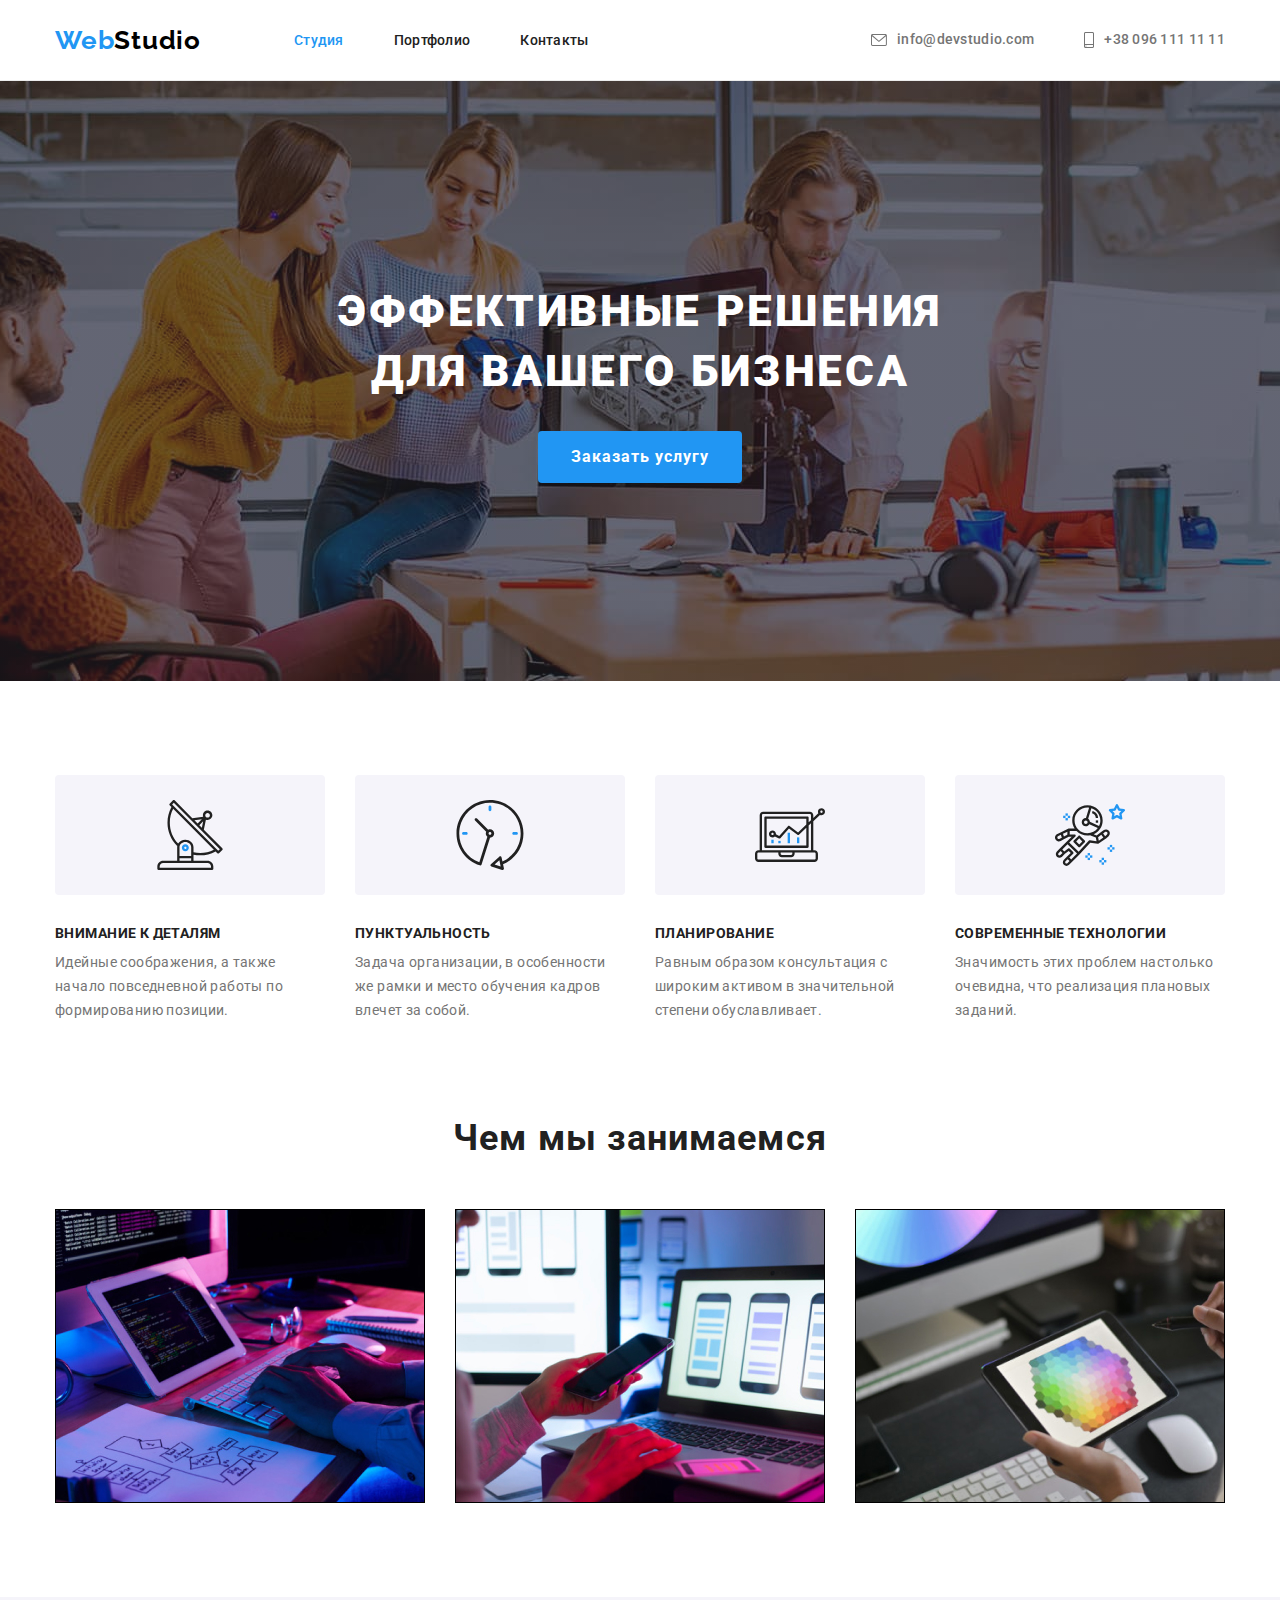
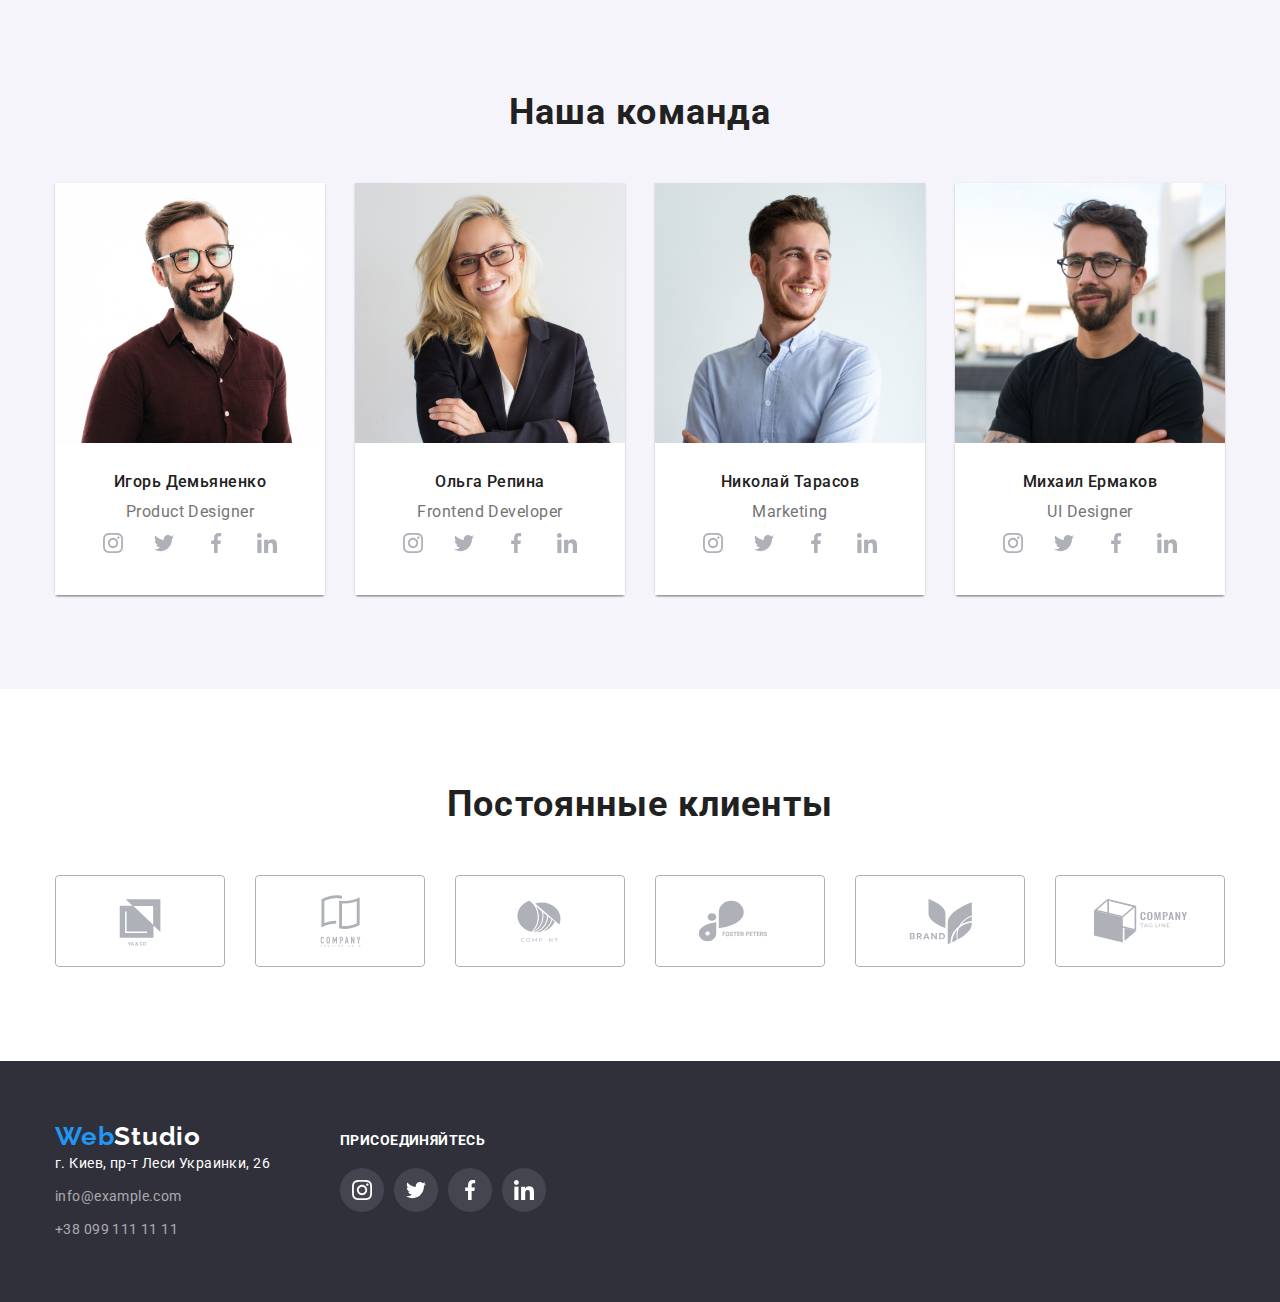
==== index.html @ e2eb5a74 "+" ====
<!DOCTYPE html>
<html lang="ru">
  <head>
    <meta charset="UTF-8" />
    <meta http-equiv="X-UA-Compatible" content="IE=edge" />
    <meta name="viewport" content="width=device-width, initial-scale=1.0" />
    <title>Вебстудио</title>
    <link rel="preconnect" href="https://fonts.gstatic.com" />
    <link
      href="https://fonts.googleapis.com/css2?family=Raleway:wght@700&family=Roboto:wght@400;500;700;900&display=swap"
      rel="stylesheet"
    />
<link rel="stylesheet" href="https://cdnjs.cloudflare.com/ajax/libs/modern-normalize/1.0.0/modern-normalize.min.css" />
    <link rel="stylesheet" href="./css/styles.css" />
  </head>
  <body>
    <!--HEADER-->
    <header class="header">
      <div class="container page-header">
      <nav class="nav">
        <a class="logo-link link" href="./index.html"><span>Web</span>Studio</a>
        <ul class="site-nav list">
          <li class="item">
            <a class="site-nav-link link current" href="./index.html">Студия</a>
          </li>
          <li class="item">
            <a class="site-nav-link link" href="./portpholio.html">Портфолио</a>
          </li>
          <li class="item">
            <a class="site-nav-link link" href="">Контакты</a>
          </li>
        </ul>
      </nav>
      <ul class="site-contacts list">
        <li class="item">
          <a class="mail-link link" href="mailto:info@devstudio.com"
            >
            <svg class="icon-header" width="16" height="12" path fill="#757575">
              <use href="./Image/symbol-defs.svg#icon-envelope"></use>
            </svg>
            info@devstudio.com</a
          >
        </li>
        <li class="item">
          <a class="tel-link link" href="tel:+380961111111"
            >
            <svg class="icon-header" width="10" height="16" path fill="#757575">
              <use href="./Image/symbol-defs.svg#icon-smartphone"></use>
            </svg>
            +38 096 111 11 11</a
          >
        </li>
      </ul>
    </div>
    </header>
    <main>
      <!--HERO-->
      <section class="hero">
         <div class="container">
          <h1 class="hero-title">Эффективные решения <br> для вашего бизнеса</h1>
          <button class="modal-btn" type="button">Заказать услугу</button>
        </div>
     </section>


      <!--FEATURES-->
      <section class="features">
        <div class="container">
        <h2 class="visually-hidden">особенности</h2>
        <ul class="features-description list">
          <li class="features-item">
            <div class="fs-icon-bcgr">
              <svg class="fs-icon" width="70" height="70">
                <use href="./Image/symbol-defs.svg#icon-antenna"></use>
              </svg>
            </div>
            <h3 class="features-title">Внимание к деталям</h3>
            <p class="description">
              Идейные соображения, а также начало повседневной работы по
              формированию позиции.
            </p>
          </li>
          <li class="features-item">
            <div class="fs-icon-bcgr">
              <svg class="fs-icon" width="70" height="70">
                <use href="./Image/symbol-defs.svg#icon-clock"></use>
              </svg>
            </div>
            <h3 class="features-title">Пунктуальность</h3>
            <p class="description">
              Задача организации, в особенности же рамки и место обучения кадров
              влечет за собой.
            </p>
          </li>
          <li class="features-item">
            <div class="fs-icon-bcgr">
              <svg class="fs-icon" width="70" height="70">
                <use href="./Image/symbol-defs.svg#icon-diagram"></use>
              </svg>
            </div>
            <h3 class="features-title">Планирование</h3>
            <p class="description">
              Равным образом консультация с широким активом в значительной
              степени обуславливает.
            </p>
          </li>
          <li class="features-item">
            <div class="fs-icon-bcgr">
              <svg class="fs-icon" width="70" height="70">
                <use href="./Image/symbol-defs.svg#icon-astronaut"></use>
              </svg>
            </div>
            <h3 class="features-title">Современные технологии</h3>
            <p class="description">
              Значимость этих проблем настолько очевидна, что реализация
              плановых заданий.
            </p>
          </li>
        </ul>
        </div>
      </section>
      <!--WHAT ARE WE DOING-->
      <section class="what-are-we-doing">
        <div class="container">
        <h2 class="what-are-we-doing-title title">Чем мы занимаемся</h2>
        <ul class="doing-img-list list">
          <li class="doing-item">
            <img
              src="./Image/Chem-mu-zanimajemsia/img.jpg"
              alt="создание структуры"
              width="370"
              height="294"
            />
          </li>
          <li class="doing-item">
            <img
              src="./Image/Chem-mu-zanimajemsia/img-1.jpg"
              alt="визуализация"
              width="370"
              height="294"
            />
          </li>
          <li class="doing-item">
            <img
              src="./Image/Chem-mu-zanimajemsia/img-2.jpg"
              alt="выбор цветовой гаммы"
              width="370"
              height="294"
            />
          </li>
        </ul>
        </div>
      </section>
      <!--OUR TEAM-->
      <section class="our-team section">
        <div class="container">
        <h2 class="our-team-title title">Наша команда</h2>
        <ul class="our-team-photo list">
          <li class="team-item">
            <img
              src="./Image/Our-team/demijanenko.jpg"
              alt="дизайнер продуктов"
              width="270"
              height="260"
            />
            <div class="our-team-box">
            <h3 class="our-team-name-title">Игорь Демьяненко</h3>
            <p class="our-team-function" lang="en">Product Designer</p>
            <ul class="team-social-list list">
              <li class="list">
                <a class="team-social-bcgr" href="#">
                  <svg class="team-social" width="20" height="20">
                    <use href="./Image/symbol-defs.svg#icon-instagram"></use>
                  </svg>
                </a>
              </li>
              <li class="list">
                <a class="team-social-bcgr" href="#">
                  <svg class="team-social" width="20" height="20">
                    <use href="./Image/symbol-defs.svg#icon-twitter"></use>
                  </svg>
                </a>
              </li>
              <li class="list">
                <a class="team-social-bcgr" href="#">
                  <svg class="team-social" width="20" height="20">
                    <use href="./Image/symbol-defs.svg#icon-facebook"></use>
                  </svg>
                </a>
              </li>
              <li class="list">
                <a class="team-social-bcgr" href="#">
                  <svg class="team-social" width="20" height="20">
                    <use href="./Image/symbol-defs.svg#icon-linkedin"></use>
                  </svg>
                </a>
              </li>
            </ul>
            </div>
          </li>
          <li class="team-item">
            <img
              src="./Image/Our-team/repina.jpg"
              alt="фронтенд-разработчик"
              width="270"
              height="260"
            />
            <div class="our-team-box">
             <h3 class="our-team-name-title">Ольга Репина</h3>
             <p class="our-team-function" lang="en">Frontend Developer</p>
             <ul class="team-social-list list">
              <li class="list">
                <a class="team-social-bcgr" href="#">
                  <svg class="team-social" width="20" height="20">
                    <use href="./Image/symbol-defs.svg#icon-instagram"></use>
                  </svg>
                </a>
              </li>
              <li class="list">
                <a class="team-social-bcgr" href="#">
                  <svg class="team-social" width="20" height="20">
                    <use href="./Image/symbol-defs.svg#icon-twitter"></use>
                  </svg>
                </a>
              </li>
              <li class="list">
                <a class="team-social-bcgr" href="#">
                  <svg class="team-social" width="20" height="20">
                    <use href="./Image/symbol-defs.svg#icon-facebook"></use>
                  </svg>
                </a>
              </li>
              <li class="list">
                <a class="team-social-bcgr" href="#">
                  <svg class="team-social" width="20" height="20">
                    <use href="./Image/symbol-defs.svg#icon-linkedin"></use>
                  </svg>
                </a>
              </li>
            </ul>
            </div>
          </li>
          <li class="team-item">
            <img
              src="./Image/Our-team/tarasov.jpg"
              alt="маркетолог"
              width="270"
              height="260"
            />
            <div class="our-team-box">
            <h3 class="our-team-name-title">Николай Тарасов</h3>
            <p class="our-team-function" lang="en">Marketing</p>
            <ul class="team-social-list list">
              <li class="list">
                <a class="team-social-bcgr" href="#">
                  <svg class="team-social" width="20" height="20">
                    <use href="./Image/symbol-defs.svg#icon-instagram"></use>
                  </svg>
                </a>
              </li>
              <li class="list">
                <a class="team-social-bcgr" href="#">
                  <svg class="team-social" width="20" height="20">
                    <use href="./Image/symbol-defs.svg#icon-twitter"></use>
                  </svg>
                </a>
              </li>
              <li class="list">
                <a class="team-social-bcgr" href="#">
                  <svg class="team-social" width="20" height="20">
                    <use href="./Image/symbol-defs.svg#icon-facebook"></use>
                  </svg>
                </a>
              </li>
              <li class="list">
                <a class="team-social-bcgr" href="#">
                  <svg class="team-social" width="20" height="20">
                    <use href="./Image/symbol-defs.svg#icon-linkedin"></use>
                  </svg>
                </a>
              </li>
            </ul>
             </div>
          </li>
          <li class="team-item">
            <img
              src="./Image/Our-team/jermakov.jpg"
              alt="дизайнер пользовательского интерфейса"
              width="270"
              height="260"
            />
            <div class="our-team-box">
            <h3 class="our-team-name-title">Михаил Ермаков</h3>
            <p class="our-team-function" lang="en">UI Designer</p>
            <ul class="team-social-list list">
              <li class="list">
                <a class="team-social-bcgr" href="#">
                  <svg class="team-social" width="20" height="20">
                    <use href="./Image/symbol-defs.svg#icon-instagram"></use>
                  </svg>
                </a>
              </li>
              <li class="list">
                <a class="team-social-bcgr" href="#">
                  <svg class="team-social" width="20" height="20">
                    <use href="./Image/symbol-defs.svg#icon-twitter"></use>
                  </svg>
                </a>
              </li>
              <li class="list">
                <a class="team-social-bcgr" href="#">
                  <svg class="team-social" width="20" height="20">
                    <use href="./Image/symbol-defs.svg#icon-facebook"></use>
                  </svg>
                </a>
              </li>
              <li class="list">
                <a class="team-social-bcgr" href="#">
                  <svg class="team-social" width="20" height="20">
                    <use href="./Image/symbol-defs.svg#icon-linkedin"></use>
                  </svg>
                </a>
              </li>
            </ul>
            </div>
          </li>
        </ul>
        </div>
      </section>
      <!--OUR CLIENTS-->
      <section class="our-clients section">
        <div class="container">
          <h2 class="our-clients-title title">Постоянные клиенты</h2>
          <ul class="our-clients-list list">
            <li class="item">
              <a class="clients-icon" href="#">
              <svg class="clients-logo-icon" width="106" height="60">
                <use href="./Image/symbol-defs.svg#icon-yaco"></use>
              </svg>
            </a>
          </li>
            <li class="item">
              <a class="clients-icon" href="#">      
              <svg class="clients-logo-icon" width="106" height="60">
                <use href="./Image/symbol-defs.svg#icon-tagline"></use>
            </svg>
          </a>
          </li>
            <li class="item">
              <a class="clients-icon" href="#">
              <svg class="clients-logo-icon" width="106" height="60">
                <use href="./Image/symbol-defs.svg#icon-company"></use>
              </svg>
            </a>
          </li>
            <li class="item">
              <a class="clients-icon" href="#">
              <svg class="clients-logo-icon" width="106" height="60">
                <use href="./Image/symbol-defs.svg#icon-foster"></use>
              </svg>
            </a>
          </li>
            <li class="item">
              <a class="clients-icon" href="#">
              <svg class="clients-logo-icon" width="106" height="60">
                <use href="./Image/symbol-defs.svg#icon-brand"></use>
              </svg>
            </a>
          </li>
            <li class="item">
              <a class="clients-icon" href="#">
              <svg class="clients-logo-icon" width="106" height="60">
                <use href="./Image/symbol-defs.svg#icon-teg-line"></use>
              </svg>
            </a>
          </li>
          </ul>
        </div>

      </section>
    </main>
    <!--FOOTER-->
    <footer class="footer">
      <div class="container page-footer">
        <div class="address">
         <a class="footer-logo-link link" href="#"><span>Web</span>Studio</a>
         <address>
          <ul class="footer-list list">
             <li class="footer-item">
               <a
               class="maps-link link"
               href="https://goo.gl/maps/UerMA54G5MHHB5A19"
               target="_blank"
               rel="noopener noreferrer"
               >г. Киев, пр-т Леси Украинки, 26</a
              >
             </li>
              <li class="footer-item">
                <a class="footer-mail-link link" href="mailto:info@example.com"
                >info@example.com</a
                >
            </li>
                <li class="footer-item">
                <a class="footer-tel-link link" href="tel:+380991111111"
                >+38 099 111 11 11</a
                >
            </li>
          </ul>
       </address>
        </div>

         <div class="pluse">
           <h3 class="social-list-title">присоединяйтесь</h3>
           <ul class="footer-social-list list">
             <li class="footer-icon-item">
               <a class="fr-icon-bcgr" href="#">
                 <svg class="fr-icons" width="20" height="20">
                   <use href="./Image/symbol-defs.svg#icon-instagram"></use>
                 </svg>
               </a>
             </li>
             <li class="footer-icon-item">
               <a class="fr-icon-bcgr" href="#">
                 <svg class="fr-icons" width="20" height="20">
                   <use href="./Image/symbol-defs.svg#icon-twitter"></use>
                 </svg>
               </a>
             </li>
             <li class="footer-icon-item">
               <a class="fr-icon-bcgr" href="#">
                 <svg class="fr-icons" width="20" height="20">
                   <use href="./Image/symbol-defs.svg#icon-facebook"></use>
                 </svg>
               </a>
             </li>
             <li class="footer-icon-item">
               <a class="fr-icon-bcgr" href="#">
                 <svg class="fr-icons" width="20" height="20">
                 <use href="./Image/symbol-defs.svg#icon-linkedin"></use>
               </svg>
             </a>
             </li>
           </ul>
         </div>

       </div>
   </footer>
  </body>
</html>
---- css/styles.css ----
/*==цвет основного текста #212121==*/
/*==вторичный цвет текста #757575==*/
/*==белый #FFFFFF==*/
/*==акцент #2196F3===*/
/*==текст с прозрачностью rgba(255, 255, 255, 0.6)==*/
/*==вторичный цвет фона #F5F4FA==*/
/*==вторичный цвет фона фильтра портфолио #EEEEEE==*/
/*==основной фон #E5E5E5==*/
/*==тёмный фон #2f303a==*/

:root {
  --primary-text-color: #212121;
  --text-color: #757575;
  --white-text-color: #ffffff;
  --accent-color: #2196f3;
  --transparent-text-color: rgba(255, 255, 255, 0.6);
  --secondary-background: #f5f4fa;
  --primary-background: #e5e5e5;
  --background-black: #2f303a;
  --background-white: #ffffff;
  --backgraund-social-link: rgba(255, 255, 255, 0.1);
}
*,
*::before,
*::after {
  box-sizing: border-box;
}
.list {
  padding: 0; 
  margin: 0;
  list-style: none;
}
.link {
  text-decoration: none;
}
h1, h2, h3, p {
  margin-top: 0;
  margin-bottom: 0;
}
img {
  display: block;
}
body {
  font-family: "Roboto", "Raleway", sans-serif;
  color: var(--primary-text-color);
  background-color: var(--white-text-color);
}
.container {
  width: 1200px;
  padding-left: 15px;
  padding-right: 15px;

  margin-left: auto;
  margin-right: auto;
 /* outline: 2px solid tomato;*/
}
.section {
  padding-top: 94px;
  padding-bottom: 94px;
}
.title {
  margin-bottom: 50px;
}
/*===========COMPONENTS==========*/
.visually-hidden {
  position: absolute;
  width: 1px;
  height: 1px;
  margin: -1px;
  border: 0;
  padding: 0;
  white-space: nowrap;
  clip-path: inset(100%);
  clip: rect(0 0 0 0);
  overflow: hidden;
}

/*===========END COMPONENTS==========*/

/*===========HEADER==========*/
.header {
 border-bottom: 1px solid #ECECEC;  
}
.page-header {
  /*outline: 1px solid tomato;*/
  display: flex;
  align-items: center;

}
/*nav*/
.nav {
  display: flex;
  align-items: center;
}

.logo-link {
  font-family: "Raleway", sans-serif;
  font-weight: 700;
  font-size: 26px;
  line-height: 1.192;
  letter-spacing: 0.03em;
  color: #000000;
}
.logo-link > span {
  color: #2196f3;
}
.site-nav-link {
  display: block;
  padding-top: 32px;
  padding-bottom: 32px;
}
.site-nav .item + .item {
  margin-left: 50px;
}

.site-nav .link.current {
  color: var(--accent-color);
}
.site-nav {
  display: flex;
  align-items: center;
  margin-left: 93px;

  font-weight: 500;
  font-size: 14px;
  line-height: 1.143;
  letter-spacing: 0.02em;
}
.site-nav-link {
  color: var(--primary-text-color);
}

/* SITE CONTACTS*/
.site-contacts {
  display: flex;
  margin-left: auto;
}
.site-contacts .link {
  padding-top: 32px;
  padding-bottom: 32px;
}
.site-contacts .item + .item {
  margin-left: 50px;
}
.mail-link,
.tel-link {
  display: flex;
  justify-content: center;
  align-items: center;

  font-weight: 500;
  font-size: 14px;
  line-height: 1.14;
  letter-spacing: 0.02em;
  color: var(--text-color);
}

.tel-link:hover,
.tel-link:focus {
  color: var(--accent-color);
}
.mail-link:hover,
.mail-link:focus {
  color: var(--accent-color);
}
.icon-header {
  margin-right: 10px;
}
.icon-header:hover,
.icon-header:focus {
  fill: var(--accent-color);
}
/*===========END HEADER==========*/
/*===========HERO==========*/
.hero {
  padding-top: 200px;
  padding-bottom: 200px;
  text-align: center;
  max-width: 1600px;
  height: 600px;
  margin-left: auto;
  margin-right: auto;
background-image: linear-gradient(rgba(47, 48, 58, 0.4), rgba(47, 48, 58, 0.4)), url(../Image/hero-sq.jpg);
  background-repeat: no-repeat;
  background-position: center;
  background-size: cover;
  background-color: #C4C4C4;
  /*outline: 1px solid greenyellow;*/
}
.hero-title {
  margin-top: 0;  
  margin-bottom: 30px;

  color: var(--white-text-color);
  font-weight: 900;
  font-size: 44px;
  line-height: 1.364;
  letter-spacing: 0.06em;
  text-transform: uppercase;

  /*background-color: tomato;*/
}

.modal-btn {
  display: inline-block;
  border: 1px solid transparent;
  border-radius: 4px;
  padding: 10px 32px;
  min-width: 200px;
  color: var(--white-text-color);
  background-color: #2196f3;

  font-weight: 700;
  font-size: 16px;
  line-height: 1.875;
  letter-spacing: 0.06em;
  cursor: pointer;
  text-align: center;
}
.modal-btn:hover,
.modal-btn:focus {
  color: var(--white-text-color);
  background-color: #188ce8;
}
/*
.overlay {
  height: 600px;
  outline: 1px solid greenyellow;
}*/
/*===========END HERO==========*/
/*===========FEATURES==========*/
.features {
  padding-top: 94px;
  padding-bottom: 94px;
}
.features-title {
  margin-top: 0;
  margin-bottom: 10px;
  font-size: 14px;
  line-height: 1.143;
  letter-spacing: 0.03em;
  color: var(--primary-text-color);
  text-transform: uppercase;
}
.description {
  margin-top: 0;
  margin-bottom: 0;
  font-size: 14px;
  line-height: 1.714;
  letter-spacing: 0.03em;
  color: var(--text-color);
}
.features-description {
  display: flex;
  flex-wrap: wrap;
  margin-left: -30px;
}
.features-item {
  margin-left: 30px;
  flex-basis: calc((100% - 120px) / 4);
}
.fs-icon-bcgr {
  display: flex;
  padding: 25px 100px;
  margin-bottom: 30px;
  /*outline: 1px solid red;*/
  background-color:  var(--secondary-background);
  border-radius: 4px;
}
.fs-icon {
  justify-content: center;
  align-items: center;
}
/*===========END FEATURES==========*/
/*===========WHAT ARE WE DOING===========*/
.what-are-we-doing {
  padding-bottom: 94px;
}
.what-are-we-doing-title {
  font-size: 36px;
  line-height: 1.167;
  letter-spacing: 0.03em;
  text-align: center;
  color: var(--primary-text-color);
}
.doing-img-list {
  display: flex;
  flex-wrap: wrap;
  margin-left: -30px;
  margin-top: -30px;
}
.doing-item {
  margin-left: 30px;
  margin-top: 30px;
}
/*===========END WHAT ARE WE DOING===========*/
/*===========OUR TEAM==========*/
.our-team {
  padding-top: 94px;
  padding-bottom: 94px;
  background: var(--secondary-background);
}
.our-team-title {
  font-size: 36px;
  line-height: 1.167;
  letter-spacing: 0.03em;
  text-align: center;

  color: var(--primary-text-color);
}
.our-team-name-title {
  margin-bottom: 10px;

  font-weight: 500;
  font-size: 16px;
  line-height: 1.186;
  letter-spacing: 0.03em;
  text-align: center;
  color: var(--primary-text-color);
}
.our-team-function {
  font-size: 16px;
  line-height: 1.188;
  letter-spacing: 0.03em;
  text-align: center;
  color: var(--text-color);
}
.our-team-photo {
  display: flex;
  flex-wrap: wrap;
  margin-left: -30px;
  margin-top: -30px;
}
.team-item {
  flex-basis: calc((100% - 120px) / 4);
  margin-left: 30px;
  margin-top: 30px;

  border-right: 1px;
  border-bottom: 1px;
  border-left: 1px;
  box-shadow: 0px 1px 3px rgba(0, 0, 0, 0.12), 0px 1px 1px rgba(0, 0, 0, 0.14), 0px 2px 1px rgba(0, 0, 0, 0.2);
  border-radius: 0px 0px 4px 4px;
}
.our-team-box {
  padding-top: 30px;
  padding-bottom: 30px;
  padding-left: 36px;
  padding-right: 36px;

  background-color: var(--background-white);
}
.team-social-bcgr {
  display: flex;
  justify-content: center;
  align-items: center;
  width: 44px;
  height: 44px;
  border-radius: 50%;
  /*color: var(--backgraund-social-link);*/
}
.team-social-bcgr:hover,
.team-social-bcgr:focus {
  background-color: var(--accent-color);
}
.team-social {
fill: #AFB1B8;
}
.team-social:hover,
.team-social:focus {
  fill: var(--white-text-color);
}
.team-social-list {
  display: flex;
  justify-content: space-between;
  align-items: center;
}
/*===========END OUR TEAM==========*/
/*===========OUR CLIENTS==========*/
.our-clients-title {
font-size: 36px;
line-height: 1.167;
text-align: center;
letter-spacing: 0.03em;
color: var(--primary-text-color)
}
.our-clients-list {
  display: flex;
}
.our-clients-list .item + .item {
  margin-left: 30px;
}
.clients-icon {
  display: flex;
  justify-content: center;
  align-items: center;
  width: 170px;
  height: 92px;
 /* outline: 1px solid tomato;*/
  display: inline-block;
  padding: 16px 32px;

  border: 1px solid #AFB1B8;
  border-radius: 4px;
  box-sizing: border-box;
  fill: #afb1b8;
}
.clients-icon:hover,
.clients-icon:focus {
  border: 1px solid var(--accent-color);
}
.clients-logo-icon:hover,
.clients-logo-icon:focus {
  fill: var(--accent-color);
}
/*===========END OUR CLIENTS==========*/
/*===========FOOTER==========*/
.footer {
  display: flex;
  padding-top: 60px;
  padding-bottom: 60px; 
  background: var(--background-black);
}
.footer-list {
  font-style: normal;
}
.footer-list .footer-item + .footer-item {
  margin-top: 9px;
}
.page-footer {
  display: flex;
  align-items: baseline;
}
.pluse {
  margin-left: 70px;
  margin-right: auto;
  display: inline-block;
  /*outline: 1px solid red;*/
}
.footer-logo-link {
  margin-bottom: 20px;

  font-family: "Raleway", sans-serif;
  font-weight: 700;
  font-size: 26px;
  line-height: 1.192;
  letter-spacing: 0.03em;
  color: var(--white-text-color);
}
.footer-logo-link > span {
  color: #2196f3;
}
.maps-link {
  font-family: "Roboto", sans-serif;
  font-size: 14px;
  line-height: 1.714;
  letter-spacing: 0.03em;
  color: var(--white-text-color);
}
.footer-mail-link,
.footer-tel-link {
  font-size: 14px;
  line-height: 1.714;
  letter-spacing: 0.03em;
  color: var(--transparent-text-color);
}

.footer-social-list {
  display: flex;
}
.footer-social-list .footer-icon-item + .footer-icon-item {
  margin-left: 10px;
}
.social-list-title {
  margin-bottom: 20px;
font-weight: 700;
font-size: 14px;
line-height: 1.143;
letter-spacing: 0.03em;
color: var(--white-text-color);
text-transform: uppercase;
}

.fr-icon-bcgr {
  display: flex;
  justify-content: center;
  align-items: center;
  width: 44px;
  height: 44px;
  border-radius: 50%;
  background-color: var(--backgraund-social-link);

 /* outline: 1px solid rgb(0, 255, 64);*/
}
.fr-icon-bcgr:hover,
.fr-icon-bcgr:focus {
  background-color: var(--accent-color);
}
.fr-icons {
  fill: var(--white-text-color);
}


/*===========END FOOTER==========*/
/*===========PORTFOLIO==========*/
.portfolio-card-set {
/*outline: 1px solid tomato;*/
display: flex;
flex-wrap: wrap;

margin-left: -30px;
margin-top: -30px;
}
.portfolio-card-set > .item {
  /*outline: 1px solid teal;*/            
  flex-basis: calc((100% - 90px) / 3);

  margin-left: 30px;
  margin-top: 30px;
}
.portfolio-card-set > .item:hover,
.portfolio-card-set > .item:focus {
  box-shadow: 0px 1px 1px rgba(0, 0, 0, 0.12), 0px 4px 4px rgba(0, 0, 0, 0.06), 1px 4px 6px rgba(0, 0, 0, 0.16);
}
/*portfolio filter*/
.portfolio-filter {
  display: flex;
  justify-content: center;
  text-align: center; 
  margin-bottom: 50px;
}
.portfolio-filter .item + .item {
  margin-left: 8px;
}
.filter-btn:hover,
.filter-btn:focus {
  color: var(--white-text-color);
  background: var(--accent-color);
  box-shadow: 0px 3px 1px rgba(0, 0, 0, 0.1), 0px 1px 2px rgba(0, 0, 0, 0.08), 0px 2px 2px rgba(0, 0, 0, 0.12);
}
.filter-btn {
  /*outline: 1px solid tomato;*/
  display: inline-block;
  padding: 6px 22px;
  border: 1px solid transparent;
  border-radius: 4px;
  text-align: center;
  align-items: center;
  
  font-weight: 500;
  font-size: 16px;
  line-height: 1.625;
  letter-spacing: 0.03em;
  background: var(--secondary-background);
}
.portfolio-title {
  margin-bottom: 4px;
  
  font-weight: 700;
  font-size: 18px;
  line-height: 2;
  letter-spacing: 0.06em;
  color: var(--primary-text-color);
}
.portfolio-text {
  font-size: 16px;
  line-height: 1.875;
  letter-spacing: 0.03em;
  color: var(--text-color);
}
.portfolio-box {
  padding: 20px 24px;
  border-right: 1px solid #EEEEEE;
  border-bottom: 1px solid #EEEEEE;
  border-left: 1px solid #EEEEEE;
}
/*===========END PORTFOLIO==========*/



/*.mail-link::before {
  content: "";
  display: inline-block;
  margin-right: 10px;
  width: 16px;
  height: 12px;
  background-size: contain;
  background-image: url();
  background-color: red;
}
.tel-link::before {
  content: "";
  display: inline-block;
  margin-right: 10px;
  width: 10px;
  height: 16px;
  background-size: contain;
  background-image: url();
  background-color: red;
}*/
/*===========icon features==========*/
/*
features-item::before {
  display: block;
  content: "";
  height: 120px;
  outline: 1px solid red;
  background-size: contain;
  /*background-repeat: no-repeat;*/
 /* background-position: center;
  background-color:  #F5F4FA;
}
.icon-radar::before {
  background-image: url(../Image/symbol-defs.svg);
}
*/
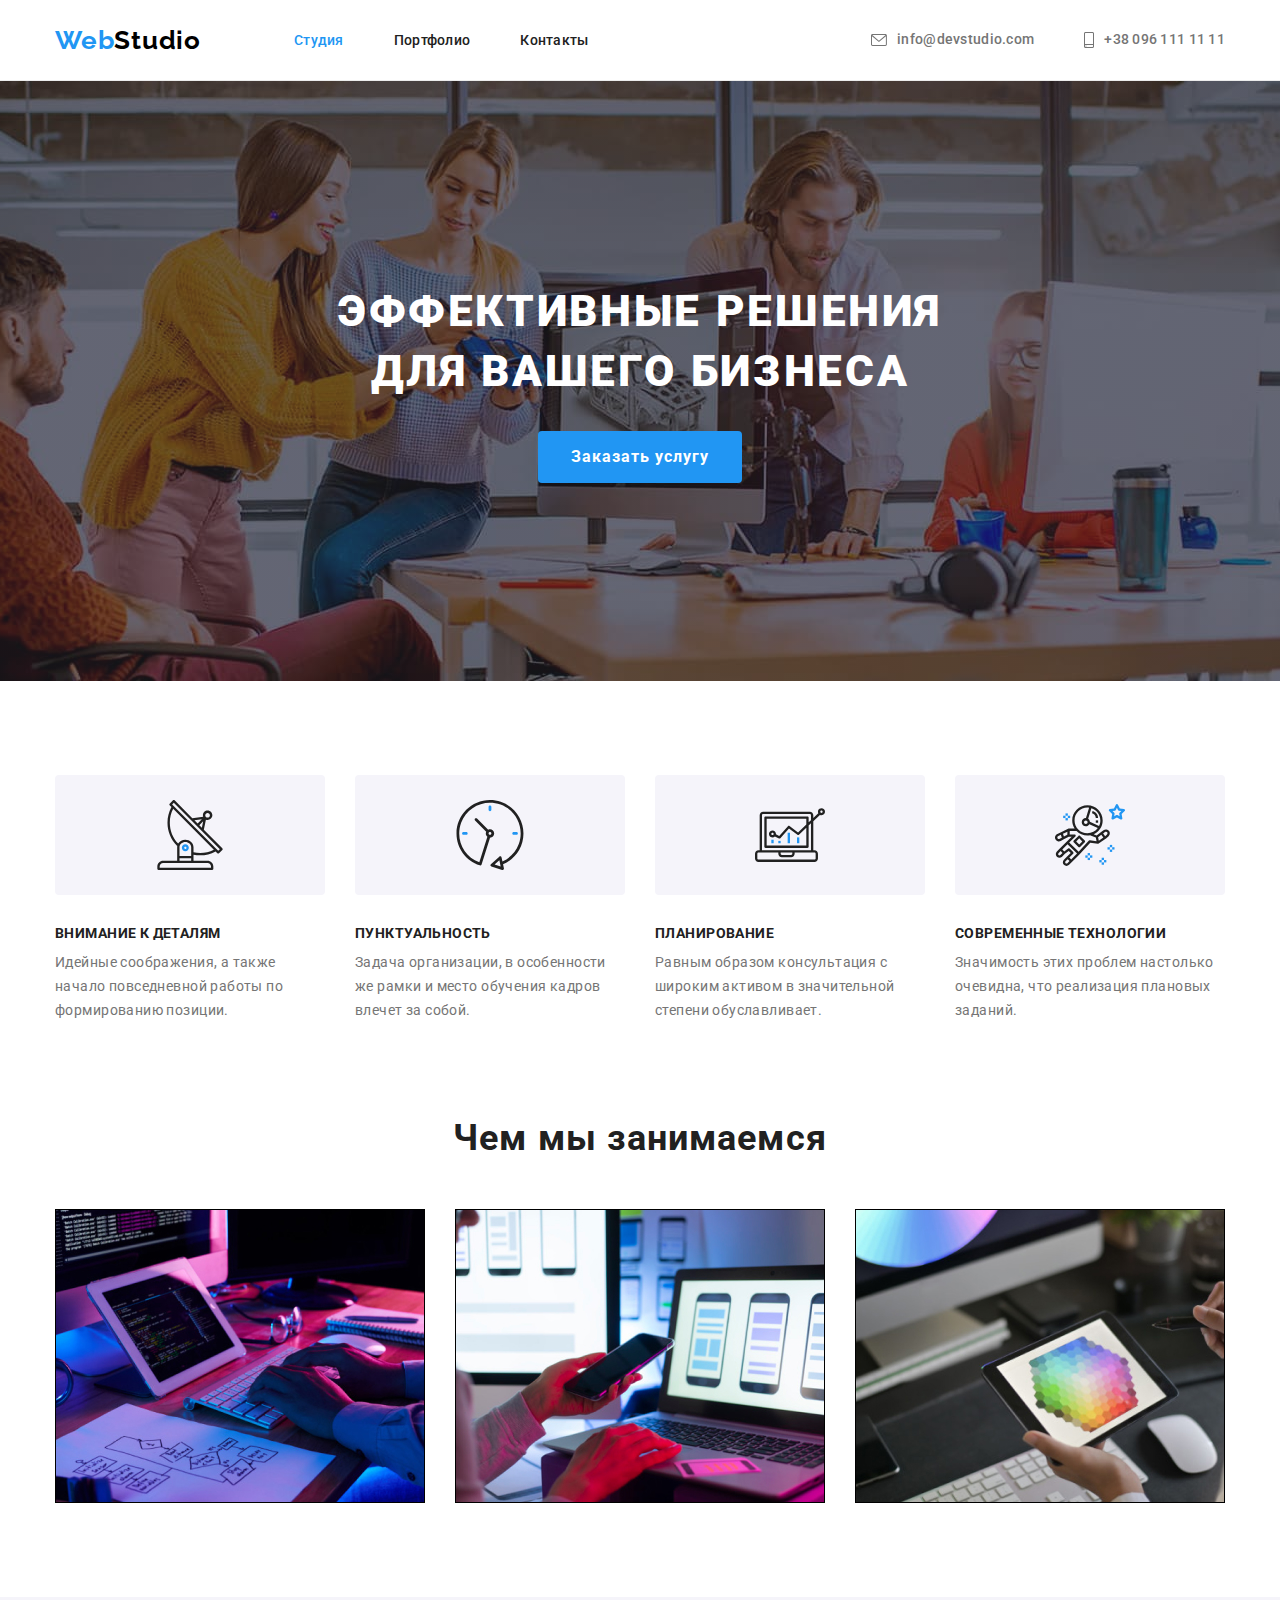
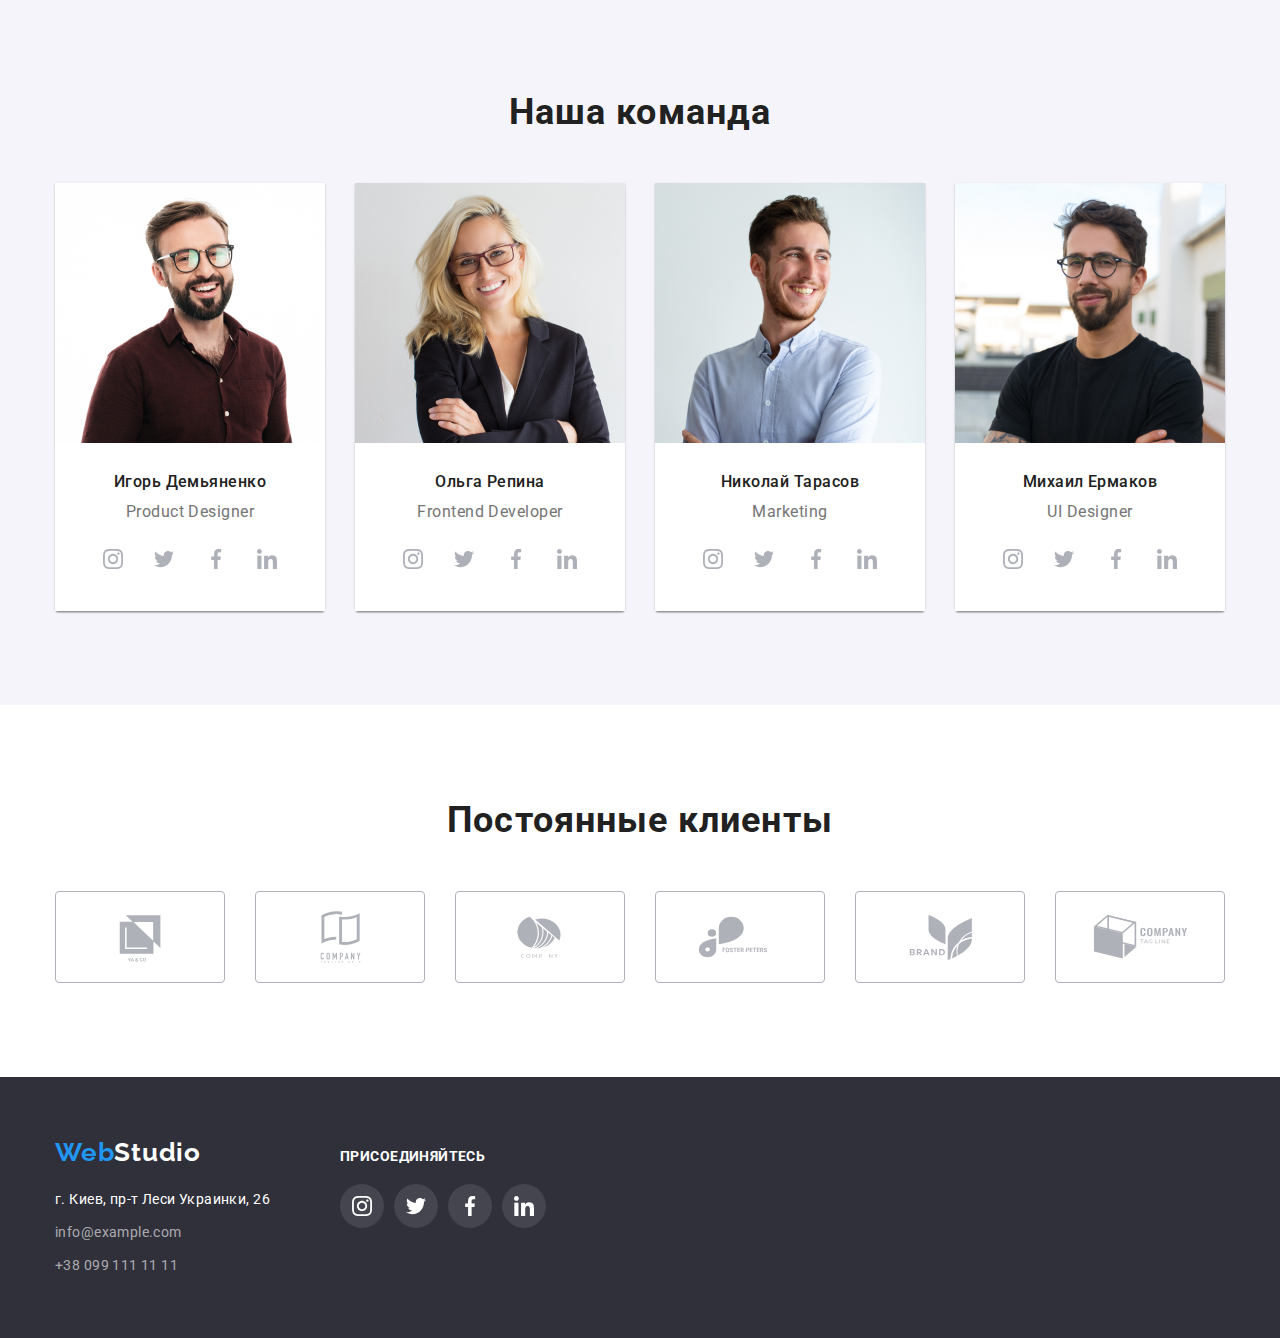
==== commit f93d2c5a: "Виправлено hover focus, відцентровано icon в "Особенностях", додано margin для logo в footer" ====
--- a/index.html
+++ b/index.html
@@ -169,28 +169,28 @@
             <ul class="team-social-list list">
               <li class="list">
                 <a class="team-social-bcgr" href="#">
-                  <svg class="team-social" width="20" height="20">
+                  <svg class="team-social" width="20" height="20" fill="#AFB1B8">
                     <use href="./Image/symbol-defs.svg#icon-instagram"></use>
                   </svg>
                 </a>
               </li>
               <li class="list">
                 <a class="team-social-bcgr" href="#">
-                  <svg class="team-social" width="20" height="20">
+                  <svg class="team-social" width="20" height="20" fill="#AFB1B8">
                     <use href="./Image/symbol-defs.svg#icon-twitter"></use>
                   </svg>
                 </a>
               </li>
               <li class="list">
                 <a class="team-social-bcgr" href="#">
-                  <svg class="team-social" width="20" height="20">
+                  <svg class="team-social" width="20" height="20" fill="#AFB1B8">
                     <use href="./Image/symbol-defs.svg#icon-facebook"></use>
                   </svg>
                 </a>
               </li>
               <li class="list">
                 <a class="team-social-bcgr" href="#">
-                  <svg class="team-social" width="20" height="20">
+                  <svg class="team-social" width="20" height="20" fill="#AFB1B8">
                     <use href="./Image/symbol-defs.svg#icon-linkedin"></use>
                   </svg>
                 </a>
@@ -211,28 +211,28 @@
              <ul class="team-social-list list">
               <li class="list">
                 <a class="team-social-bcgr" href="#">
-                  <svg class="team-social" width="20" height="20">
+                  <svg class="team-social" width="20" height="20" fill="#AFB1B8">
                     <use href="./Image/symbol-defs.svg#icon-instagram"></use>
                   </svg>
                 </a>
               </li>
               <li class="list">
                 <a class="team-social-bcgr" href="#">
-                  <svg class="team-social" width="20" height="20">
+                  <svg class="team-social" width="20" height="20" fill="#AFB1B8">
                     <use href="./Image/symbol-defs.svg#icon-twitter"></use>
                   </svg>
                 </a>
               </li>
               <li class="list">
                 <a class="team-social-bcgr" href="#">
-                  <svg class="team-social" width="20" height="20">
+                  <svg class="team-social" width="20" height="20" fill="#AFB1B8">
                     <use href="./Image/symbol-defs.svg#icon-facebook"></use>
                   </svg>
                 </a>
               </li>
               <li class="list">
                 <a class="team-social-bcgr" href="#">
-                  <svg class="team-social" width="20" height="20">
+                  <svg class="team-social" width="20" height="20" fill="#AFB1B8">
                     <use href="./Image/symbol-defs.svg#icon-linkedin"></use>
                   </svg>
                 </a>
@@ -253,28 +253,28 @@
             <ul class="team-social-list list">
               <li class="list">
                 <a class="team-social-bcgr" href="#">
-                  <svg class="team-social" width="20" height="20">
+                  <svg class="team-social" width="20" height="20" fill="#AFB1B8">
                     <use href="./Image/symbol-defs.svg#icon-instagram"></use>
                   </svg>
                 </a>
               </li>
               <li class="list">
                 <a class="team-social-bcgr" href="#">
-                  <svg class="team-social" width="20" height="20">
+                  <svg class="team-social" width="20" height="20" fill="#AFB1B8">
                     <use href="./Image/symbol-defs.svg#icon-twitter"></use>
                   </svg>
                 </a>
               </li>
               <li class="list">
                 <a class="team-social-bcgr" href="#">
-                  <svg class="team-social" width="20" height="20">
+                  <svg class="team-social" width="20" height="20" fill="#AFB1B8">
                     <use href="./Image/symbol-defs.svg#icon-facebook"></use>
                   </svg>
                 </a>
               </li>
               <li class="list">
                 <a class="team-social-bcgr" href="#">
-                  <svg class="team-social" width="20" height="20">
+                  <svg class="team-social" width="20" height="20" fill="#AFB1B8">
                     <use href="./Image/symbol-defs.svg#icon-linkedin"></use>
                   </svg>
                 </a>
@@ -295,28 +295,28 @@
             <ul class="team-social-list list">
               <li class="list">
                 <a class="team-social-bcgr" href="#">
-                  <svg class="team-social" width="20" height="20">
+                  <svg class="team-social" width="20" height="20" fill="#AFB1B8">
                     <use href="./Image/symbol-defs.svg#icon-instagram"></use>
                   </svg>
                 </a>
               </li>
               <li class="list">
                 <a class="team-social-bcgr" href="#">
-                  <svg class="team-social" width="20" height="20">
+                  <svg class="team-social" width="20" height="20" fill="#AFB1B8">
                     <use href="./Image/symbol-defs.svg#icon-twitter"></use>
                   </svg>
                 </a>
               </li>
               <li class="list">
                 <a class="team-social-bcgr" href="#">
-                  <svg class="team-social" width="20" height="20">
+                  <svg class="team-social" width="20" height="20" fill="#AFB1B8">
                     <use href="./Image/symbol-defs.svg#icon-facebook"></use>
                   </svg>
                 </a>
               </li>
               <li class="list">
                 <a class="team-social-bcgr" href="#">
-                  <svg class="team-social" width="20" height="20">
+                  <svg class="team-social" width="20" height="20" fill="#AFB1B8">
                     <use href="./Image/symbol-defs.svg#icon-linkedin"></use>
                   </svg>
                 </a>
@@ -334,42 +334,42 @@
           <ul class="our-clients-list list">
             <li class="item">
               <a class="clients-icon" href="#">
-              <svg class="clients-logo-icon" width="106" height="60">
+              <svg class="clients-logo-icon" width="106" height="60" fill="#AFB1B8">
                 <use href="./Image/symbol-defs.svg#icon-yaco"></use>
               </svg>
             </a>
           </li>
             <li class="item">
               <a class="clients-icon" href="#">      
-              <svg class="clients-logo-icon" width="106" height="60">
+              <svg class="clients-logo-icon" width="106" height="60" fill="#AFB1B8">
                 <use href="./Image/symbol-defs.svg#icon-tagline"></use>
             </svg>
           </a>
           </li>
             <li class="item">
               <a class="clients-icon" href="#">
-              <svg class="clients-logo-icon" width="106" height="60">
+              <svg class="clients-logo-icon" width="106" height="60" fill="#AFB1B8">
                 <use href="./Image/symbol-defs.svg#icon-company"></use>
               </svg>
             </a>
           </li>
             <li class="item">
               <a class="clients-icon" href="#">
-              <svg class="clients-logo-icon" width="106" height="60">
+              <svg class="clients-logo-icon" width="106" height="60" fill="#AFB1B8">
                 <use href="./Image/symbol-defs.svg#icon-foster"></use>
               </svg>
             </a>
           </li>
             <li class="item">
               <a class="clients-icon" href="#">
-              <svg class="clients-logo-icon" width="106" height="60">
+              <svg class="clients-logo-icon" width="106" height="60" fill="#AFB1B8">
                 <use href="./Image/symbol-defs.svg#icon-brand"></use>
               </svg>
             </a>
           </li>
             <li class="item">
               <a class="clients-icon" href="#">
-              <svg class="clients-logo-icon" width="106" height="60">
+              <svg class="clients-logo-icon" width="106" height="60" fill="#AFB1B8">
                 <use href="./Image/symbol-defs.svg#icon-teg-line"></use>
               </svg>
             </a>
--- a/css/styles.css
+++ b/css/styles.css
@@ -129,6 +129,10 @@
 .site-nav-link {
   color: var(--primary-text-color);
 }
+.site-nav-link:hover,
+.site-nav-link:focus {
+  color: var(--accent-color);
+}
 
 /* SITE CONTACTS*/
 .site-contacts {
@@ -165,11 +169,12 @@
 }
 .icon-header {
   margin-right: 10px;
-}
+  fill: currentColor;
+}/*
 .icon-header:hover,
 .icon-header:focus {
   fill: var(--accent-color);
-}
+}*/
 /*===========END HEADER==========*/
 /*===========HERO==========*/
 .hero {
@@ -261,7 +266,9 @@
 }
 .fs-icon-bcgr {
   display: flex;
-  padding: 25px 100px;
+  height: 120px;
+  justify-content: center;
+  align-items: center;
   margin-bottom: 30px;
   /*outline: 1px solid red;*/
   background-color:  var(--secondary-background);
@@ -319,6 +326,7 @@
   color: var(--primary-text-color);
 }
 .our-team-function {
+  margin-bottom: 16px;
   font-size: 16px;
   line-height: 1.188;
   letter-spacing: 0.03em;
@@ -363,11 +371,8 @@
 .team-social-bcgr:focus {
   background-color: var(--accent-color);
 }
-.team-social {
-fill: #AFB1B8;
-}
-.team-social:hover,
-.team-social:focus {
+.team-social-bcgr:hover .team-social,
+.team-social-bcgr:focus .team-social {
   fill: var(--white-text-color);
 }
 .team-social-list {
@@ -403,14 +408,13 @@
   border: 1px solid #AFB1B8;
   border-radius: 4px;
   box-sizing: border-box;
-  fill: #afb1b8;
 }
 .clients-icon:hover,
 .clients-icon:focus {
   border: 1px solid var(--accent-color);
 }
-.clients-logo-icon:hover,
-.clients-logo-icon:focus {
+.clients-icon:hover .clients-logo-icon,
+.clients-icon:focus .clients-logo-icon {
   fill: var(--accent-color);
 }
 /*===========END OUR CLIENTS==========*/
@@ -426,6 +430,9 @@
 }
 .footer-list .footer-item + .footer-item {
   margin-top: 9px;
+}
+.footer-item {
+  margin-top: 20px;
 }
 .page-footer {
   display: flex;
